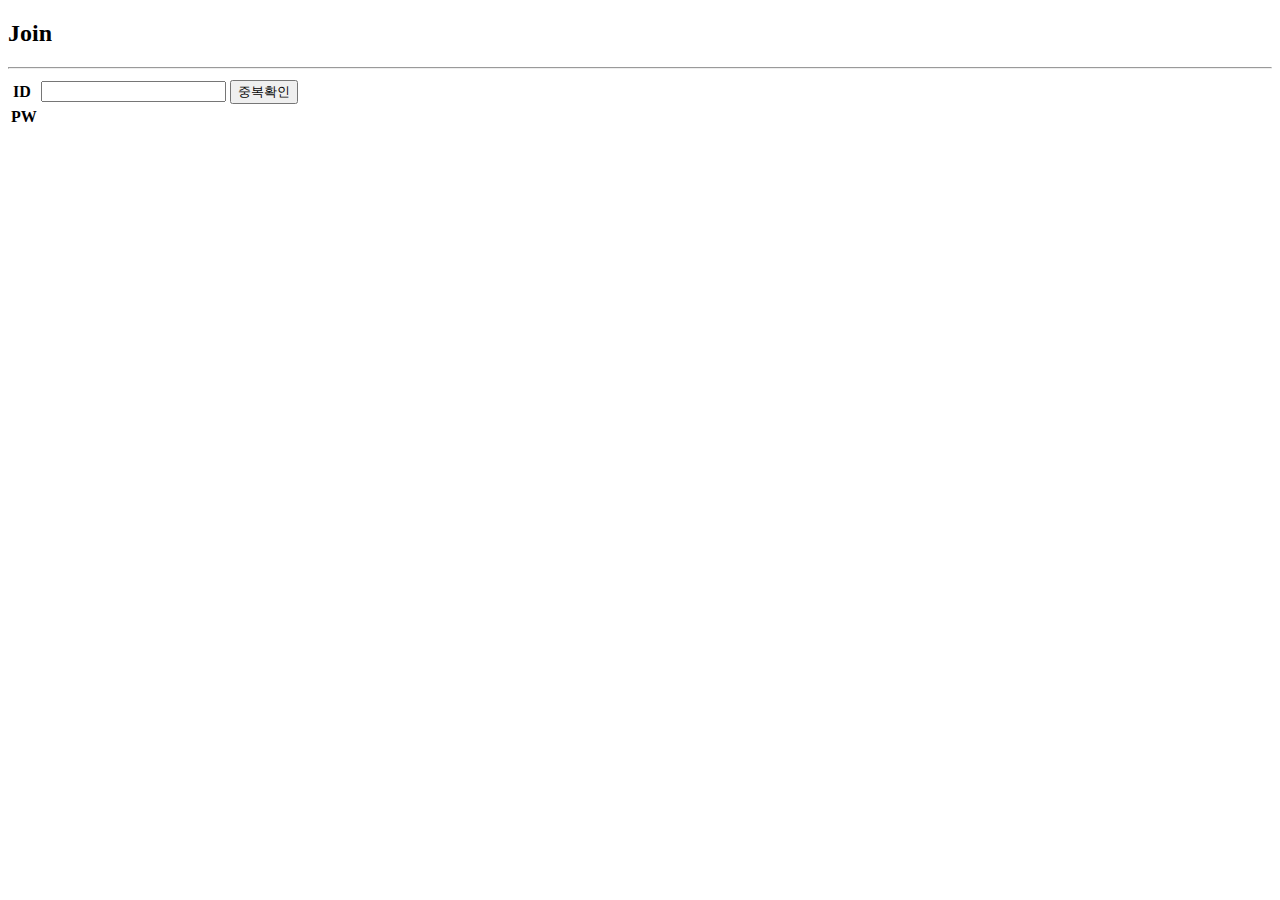
==== join.html @ fc3bdfd5 "mainpage, login, join 일부 HTML 작성" ====
<!DOCTYPE html>
<html lang="en">
<head>
    <meta charset="UTF-8">
    <meta name="viewport" content="width=device-width, initial-scale=1.0">
    <title>Document</title>
</head>
<body>
    <header></header>
    <section class="bar">
        <h2>Join</h2>
        <hr>
    </section>
    <table class="join_input">
        <tr>
            <th>
                ID
                <img src="" alt="">
            </th>
            <td>
                <input id="member_id" type="text">
                <input type="button" value="중복확인">
            </td>
        </tr>
        <tr>
            <th>
                PW
            </th>
        </tr>
        <tr></tr>
        <tr></tr>
        <tr></tr>
        <tr></tr>
    </table>
    <section></section>
    <section></section>
    <section></section>
    <footer></footer>
</body>
</html>
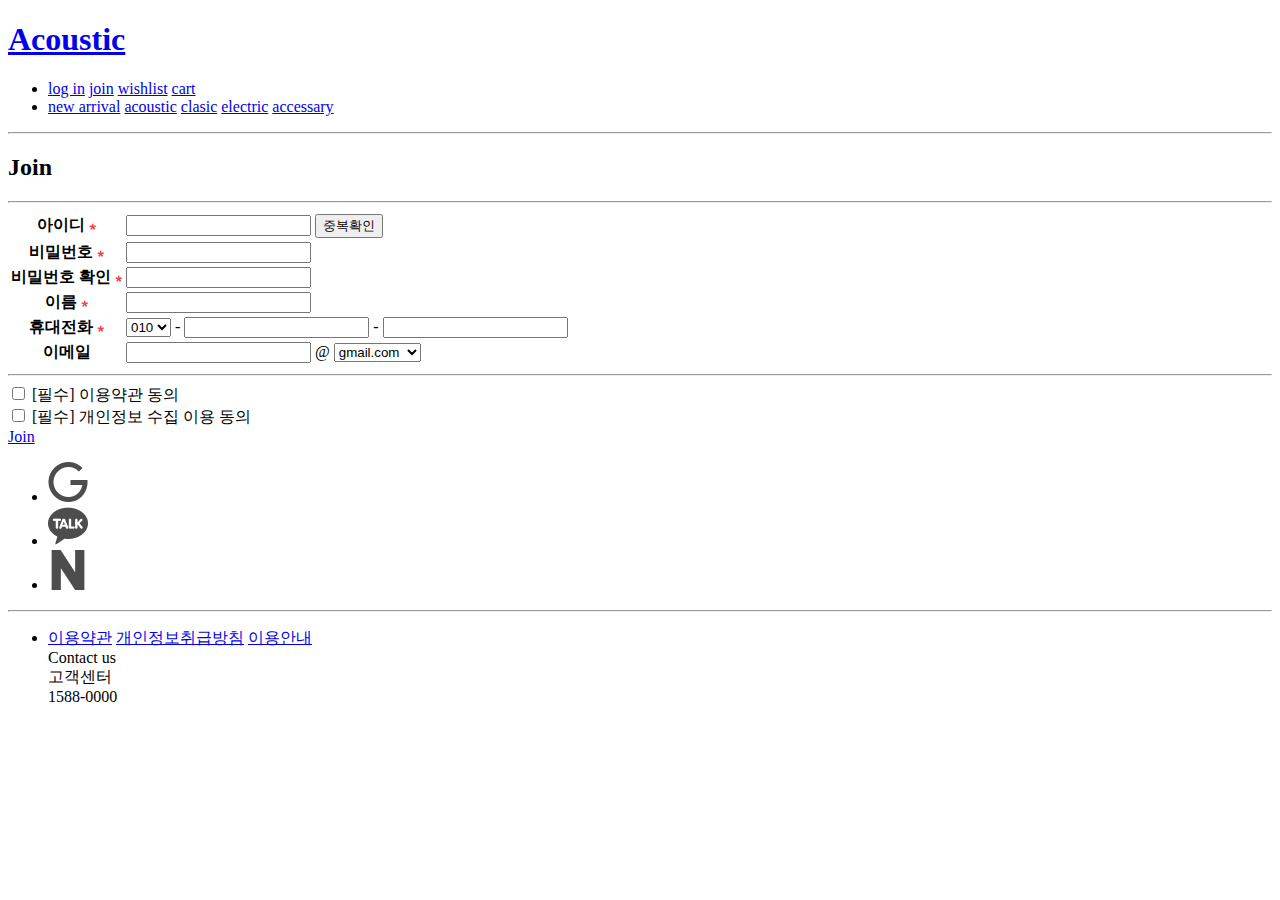
==== commit e5466fd6: "new arrival페이지 생성, 상품이미지폴더생성" ====
--- a/join.html
+++ b/join.html
@@ -6,35 +6,152 @@
     <title>Document</title>
 </head>
 <body>
-    <header></header>
-    <section class="bar">
+    <header>
+        <div class="container">
+            <h1><a href="MainPage.html">Acoustic</a></h1>
+            <nav>
+                <ul>
+                    <li>
+                        <a href="login.html">log in</a>
+                        <a href="join.html">join</a>
+                        <a href="wishlist.html">wishlist</a>
+                        <a href="cart.html">cart</a>
+                    </li>
+                    <li>
+                        <a href="new_arrival.html">new arrival</a>
+                        <a href="acoustic.html">acoustic</a>
+                        <a href="clasic.html">clasic</a>
+                        <a href="electric.html">electric</a>
+                        <a href="accessary.html">accessary</a>
+                    </li>
+                </ul>
+            </nav>
+        </div>
+        <hr>
+    </header>
+    <div class="bar">
         <h2>Join</h2>
         <hr>
+    </div>
+    <section class="join input">
+        <table>
+            <tr>
+                <th>
+                    아이디
+                    <img src="img/ico_required.gif" alt="필수입력">
+                </th>
+                <td>
+                    <input id="member_id" type="text">
+                    <input type="button" value="중복확인">
+                </td>
+            </tr>
+            <tr>
+                <th>
+                    비밀번호
+                    <img src="img/ico_required.gif" alt="필수입력">
+                </th>
+                <td>
+                    <input id="member_pw" type="password">
+                </td>
+            </tr>
+            <tr>
+                <th>
+                    비밀번호 확인
+                    <img src="img/ico_required.gif" alt="필수입력">
+                </th>
+                <td>
+                    <input id="member_pw_check" type="password">
+                </td>
+            </tr>
+            <tr>
+                <th>
+                    이름
+                    <img src="img/ico_required.gif" alt="필수입력">
+                </th>
+                <td>
+                    <input id="member_name" type="text">
+                </td>
+            </tr>
+            <tr>
+                <th>
+                    휴대전화
+                    <img src="img/ico_required.gif" alt="필수입력">
+                </th>
+                <td>
+                    <select name="member_phone" id="member_phone st">
+                        <option>010</option>
+                        <option>011</option>
+                        <option>017</option>
+                        <option>016</option>
+                        <option>070</option>
+                    </select>
+                    -
+                    <input id="member_phone mid" type="text">
+                    -
+                    <input id="member_phone end" type="text">
+                </td>
+            </tr>
+            <tr>
+                <th>
+                    이메일
+                </th>
+                <td>
+                    <input id="member_email" type="text">
+                    @
+                    <select name="member_email_domain" id="member_email domain">
+                        <option>gmail.com</option>
+                        <option>naver.com</option>
+                        <option>kakao.com</option>
+                        <option>daum.net</option>
+                    </select>
+                </td>
+            </tr>
+        </table>
+        <hr>
+        <div class="agree">
+            <input type="checkbox" name="terms_of_use" id="terms">
+            [필수] 이용약관 동의
+        </div>
+        <div class="agree">
+            <input type="checkbox" name="consent_to_collection_and_use" id="consent">
+            [필수] 개인정보 수집 이용 동의
+        </div>
+        <div class="join_btn">
+            <a href="#none" class="bk_btn_2" onclick="">Join</a>
+        </div>
+        <div class="social_join">
+            <ul>
+                <li>
+                    <a href="#" onclick="">
+                        <img src="img/social-1.png" alt="구글 회원가입">
+                    </a>
+                </li>
+                <li>
+                    <a href="#" onclick="">
+                        <img src="img/social-2.png" alt="카카오 회원가입">
+                    </a>
+                </li>
+                <li>
+                    <a href="#" onclick="">
+                        <img src="img/social-3.png" alt="네이버 회원가입">
+                    </a>
+                </li>
+            </ul>
+        </div>
     </section>
-    <table class="join_input">
-        <tr>
-            <th>
-                ID
-                <img src="" alt="">
-            </th>
-            <td>
-                <input id="member_id" type="text">
-                <input type="button" value="중복확인">
-            </td>
-        </tr>
-        <tr>
-            <th>
-                PW
-            </th>
-        </tr>
-        <tr></tr>
-        <tr></tr>
-        <tr></tr>
-        <tr></tr>
-    </table>
-    <section></section>
-    <section></section>
-    <section></section>
-    <footer></footer>
+    <footer>
+        <hr>
+        <ul>
+            <li>
+                <a href="#">이용약관</a>
+                <a href="#">개인정보취급방침</a>
+                <a href="#">이용안내</a>
+            </li>
+            <div class="contact_us">
+                <div>Contact us</div>
+                <div>고객센터</div><div>1588-0000</div>
+            </div>
+        </ul>
+    </footer>
 </body>
 </html>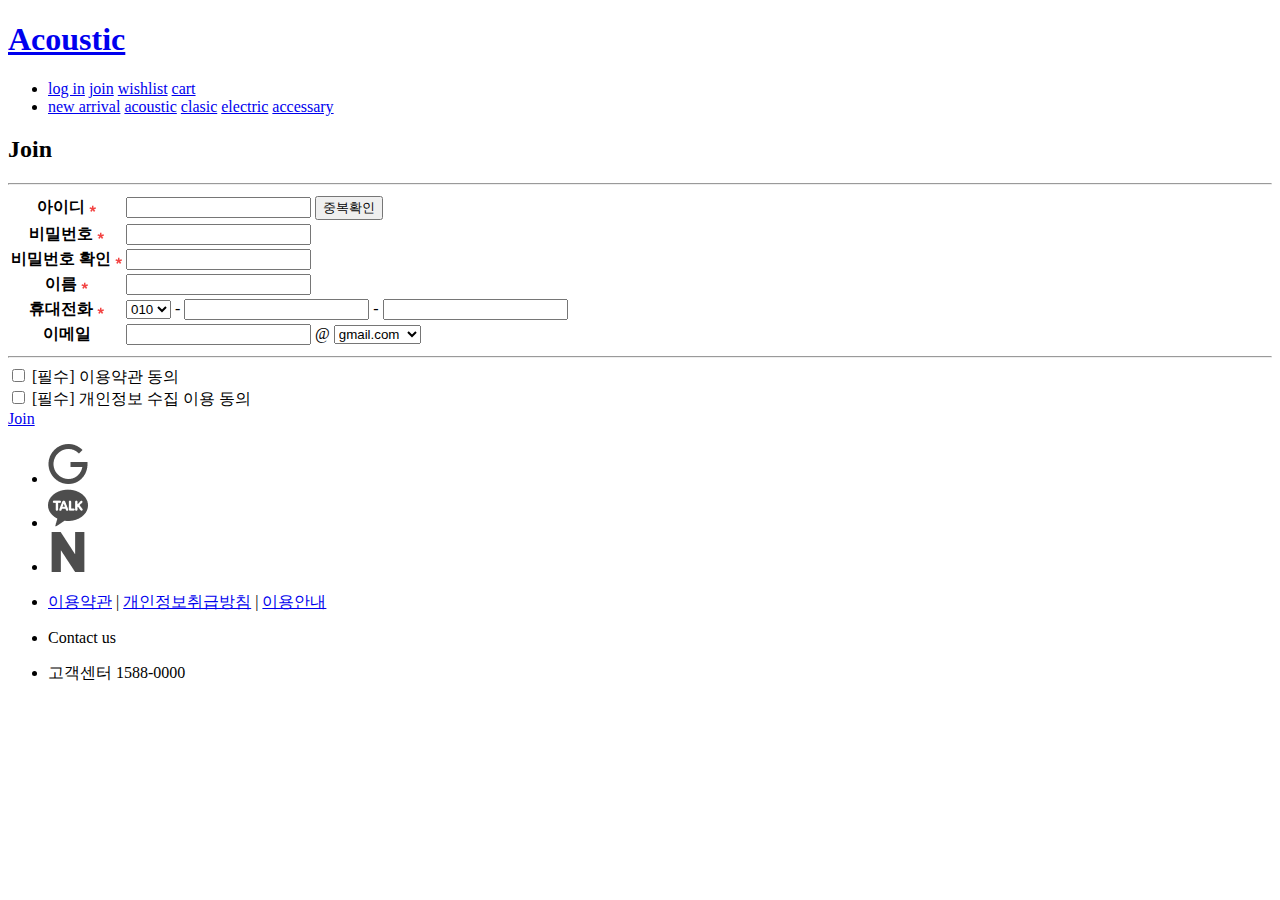
==== commit 99eaa4f6: "footer css 완성" ====
--- a/join.html
+++ b/join.html
@@ -7,17 +7,17 @@
 </head>
 <body>
     <header>
-        <div class="container">
-            <h1><a href="MainPage.html">Acoustic</a></h1>
+        <div class="container_h">
+            <h1><a href="index.html">Acoustic</a></h1>
             <nav>
-                <ul>
-                    <li>
+                <ul class="header_list">
+                    <li class="hd_member_tt">
                         <a href="login.html">log in</a>
                         <a href="join.html">join</a>
                         <a href="wishlist.html">wishlist</a>
                         <a href="cart.html">cart</a>
                     </li>
-                    <li>
+                    <li class="hd_page_tt">
                         <a href="new_arrival.html">new arrival</a>
                         <a href="acoustic.html">acoustic</a>
                         <a href="clasic.html">clasic</a>
@@ -27,10 +27,9 @@
                 </ul>
             </nav>
         </div>
-        <hr>
     </header>
     <div class="bar">
-        <h2>Join</h2>
+        <h2 class="head_tt">Join</h2>
         <hr>
     </div>
     <section class="join input">
@@ -140,18 +139,24 @@
         </div>
     </section>
     <footer>
-        <hr>
-        <ul>
-            <li>
-                <a href="#">이용약관</a>
-                <a href="#">개인정보취급방침</a>
-                <a href="#">이용안내</a>
-            </li>
-            <div class="contact_us">
-                <div>Contact us</div>
-                <div>고객센터</div><div>1588-0000</div>
-            </div>
-        </ul>
+        <div class="container_f">
+            <ul class="footer_list">
+                <li class="terms_f">
+                <a href="#" class="footer_tt_1">이용약관</a>
+                |
+                <a href="#" class="footer_tt_2">개인정보취급방침</a>
+                |
+                <a href="#" class="footer_tt_3">이용안내</a>
+                </li>
+                <li class="contact_us_tt">
+                    <p>Contact us</p>
+                </li>
+                <li class="csnum">
+                    <span class="cs">고객센터 </span>
+                    <span class="num">1588-0000</span>
+                </li>
+            </ul>
+        </div>
     </footer>
 </body>
 </html>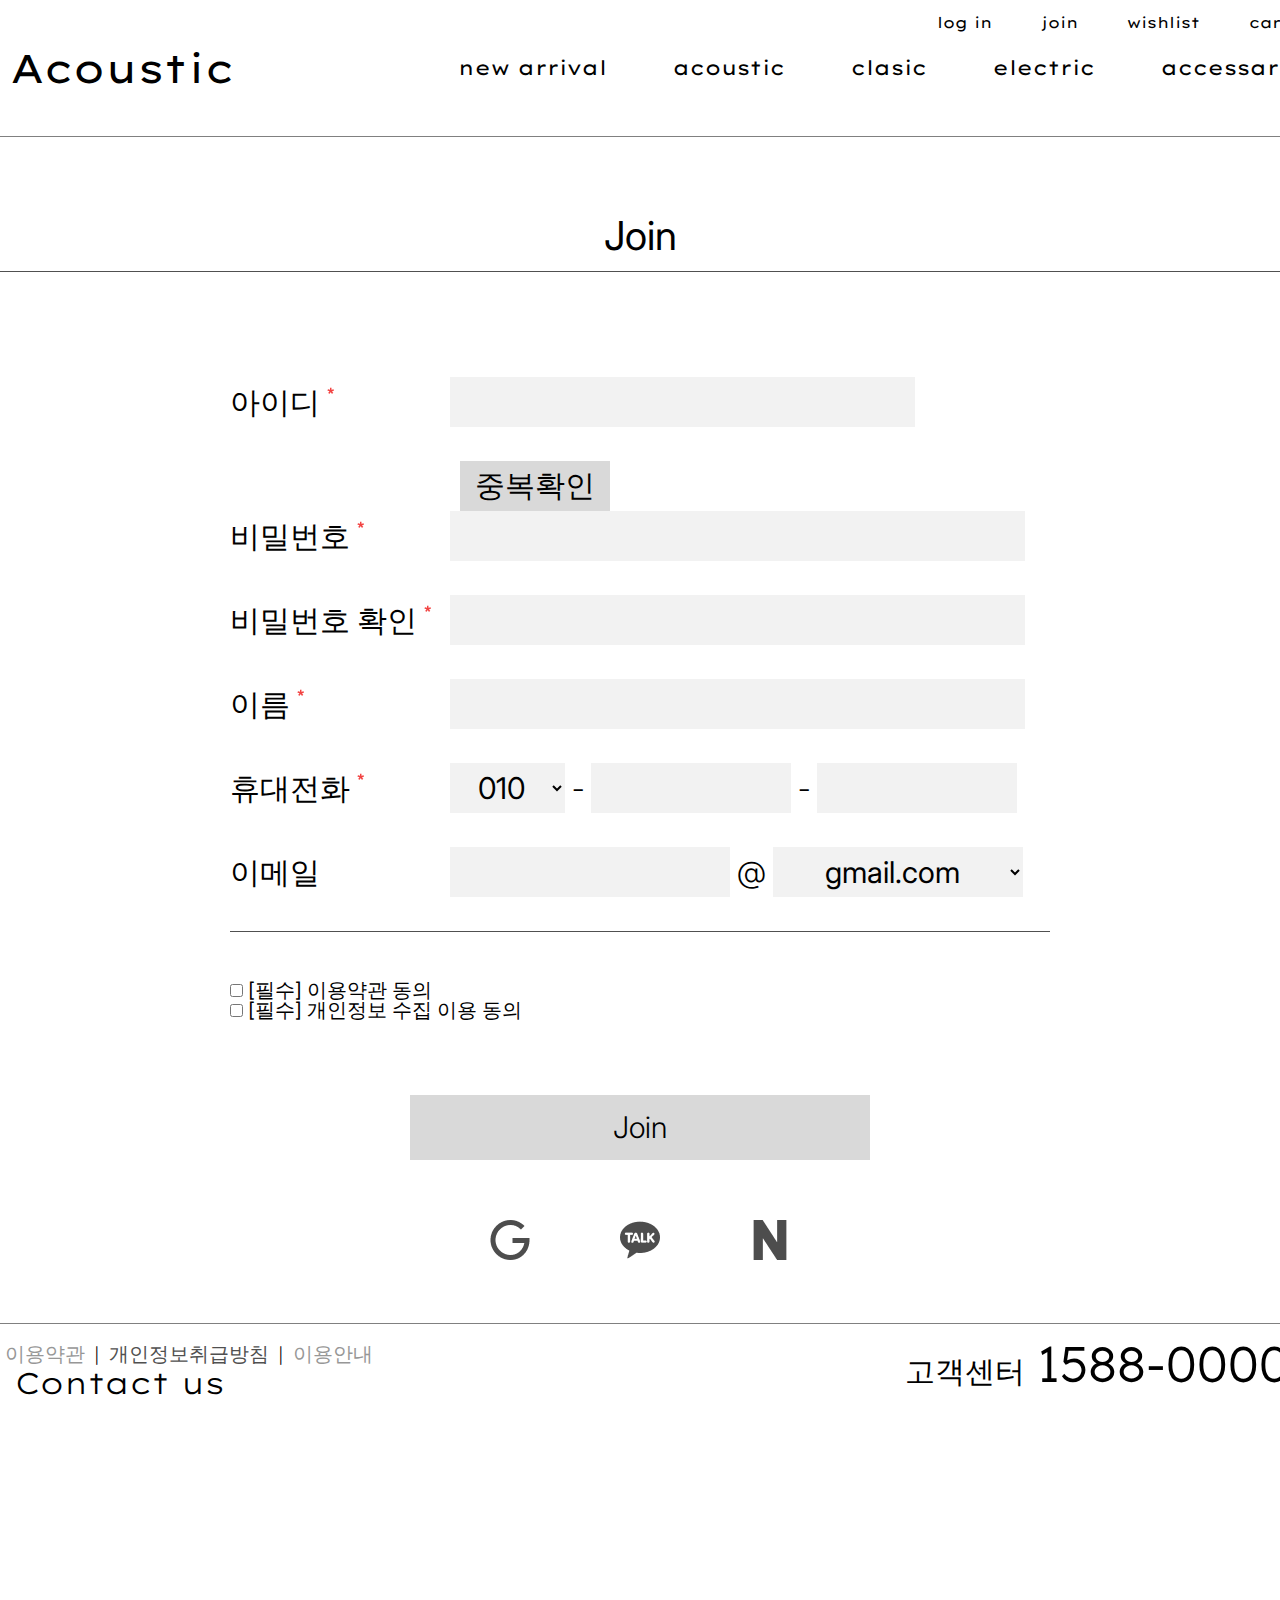
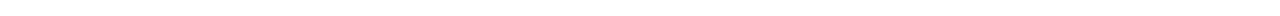
==== commit c6ae1f88: "join page css 완료" ====
--- a/join.html
+++ b/join.html
@@ -3,7 +3,8 @@
 <head>
     <meta charset="UTF-8">
     <meta name="viewport" content="width=device-width, initial-scale=1.0">
-    <title>Document</title>
+    <link rel="stylesheet" href="css/common.css">
+    <title>Acoustic</title>
 </head>
 <body>
     <header>
@@ -30,11 +31,10 @@
     </header>
     <div class="bar">
         <h2 class="head_tt">Join</h2>
-        <hr>
     </div>
-    <section class="join input">
+    <section class="join_input">
         <table>
-            <tr>
+            <tr class="join_id">
                 <th>
                     아이디
                     <img src="img/ico_required.gif" alt="필수입력">
@@ -44,7 +44,7 @@
                     <input type="button" value="중복확인">
                 </td>
             </tr>
-            <tr>
+            <tr class="join_pw">
                 <th>
                     비밀번호
                     <img src="img/ico_required.gif" alt="필수입력">
@@ -53,7 +53,7 @@
                     <input id="member_pw" type="password">
                 </td>
             </tr>
-            <tr>
+            <tr class="join_pw_ck">
                 <th>
                     비밀번호 확인
                     <img src="img/ico_required.gif" alt="필수입력">
@@ -62,7 +62,7 @@
                     <input id="member_pw_check" type="password">
                 </td>
             </tr>
-            <tr>
+            <tr class="join_name">
                 <th>
                     이름
                     <img src="img/ico_required.gif" alt="필수입력">
@@ -71,13 +71,13 @@
                     <input id="member_name" type="text">
                 </td>
             </tr>
-            <tr>
+            <tr class="join_num">
                 <th>
                     휴대전화
                     <img src="img/ico_required.gif" alt="필수입력">
                 </th>
                 <td>
-                    <select name="member_phone" id="member_phone st">
+                    <select name="member_phone" id="member_phone_st">
                         <option>010</option>
                         <option>011</option>
                         <option>017</option>
@@ -85,19 +85,19 @@
                         <option>070</option>
                     </select>
                     -
-                    <input id="member_phone mid" type="text">
+                    <input id="member_phone_mid" type="text">
                     -
-                    <input id="member_phone end" type="text">
+                    <input id="member_phone_end" type="text">
                 </td>
             </tr>
-            <tr>
+            <tr class="join_mail">
                 <th>
                     이메일
                 </th>
                 <td>
                     <input id="member_email" type="text">
                     @
-                    <select name="member_email_domain" id="member_email domain">
+                    <select name="member_email_domain" id="member_email_domain">
                         <option>gmail.com</option>
                         <option>naver.com</option>
                         <option>kakao.com</option>
@@ -106,18 +106,19 @@
                 </td>
             </tr>
         </table>
-        <hr>
         <div class="agree">
-            <input type="checkbox" name="terms_of_use" id="terms">
-            [필수] 이용약관 동의
+            <div>
+                <input type="checkbox" name="terms_of_use" id="terms">
+                [필수] 이용약관 동의
+            </div>
+            <div>
+                <input type="checkbox" name="consent_to_collection_and_use" id="consent">
+                [필수] 개인정보 수집 이용 동의
+            </div>
         </div>
-        <div class="agree">
-            <input type="checkbox" name="consent_to_collection_and_use" id="consent">
-            [필수] 개인정보 수집 이용 동의
-        </div>
-        <div class="join_btn">
-            <a href="#none" class="bk_btn_2" onclick="">Join</a>
-        </div>
+            <div class="join_btn">
+                <a href="#none" class="bk_btn_2" onclick="">Join</a>
+            </div>
         <div class="social_join">
             <ul>
                 <li>
--- a/css/common.css
+++ b/css/common.css
@@ -0,0 +1,637 @@
+@import url(normalize.css);
+@import url(reset.css);
+@import url('https://fonts.googleapis.com/css2?family=Inter&family=Lexend&family=Lexend+Deca:wght@300&family=Lexend+Exa&family=Lexend+Giga:wght@200;300;400;600;700&family=Lexend+Mega:wght@600&display=swap');
+
+/* 레이아웃 */
+section,
+footer {
+    width: 1280px;
+    margin: 0 auto;
+}
+
+/* 제목 위계 */
+body {
+    font-size: 40px;
+    font-family: 'Lexend Giga', sans-serif;
+}
+
+.hd_member_tt {
+    font-size: 15px;
+    line-height: 26px;
+}
+
+.hd_page_tt {
+    font-size: 20px;
+    line-height: 26px;
+}
+
+.banner_tt {
+    font-size: 50px;
+    font-family: 'Lexend Exa' sans-serif;
+}
+
+.banner_hl {
+    font-size: 90px;
+    font-family: 'Lexend Mega', sans-serif;
+    font-weight: 600;
+}
+
+.banner_samall {
+    font-size: 40px;
+}
+
+.bestSeller_tt {
+    font-size: 50px;
+}
+
+.head_tt {
+    font-family: 'Inter', sans-serif;
+}
+
+.footer_list {
+    font-size: 20px;
+    font-weight: 200;
+}
+
+.contact_us_tt {
+    font-size: 30px;
+    font-weight: 300;
+    line-height: 38px;
+}
+
+.cs {
+    font-size: 30px;
+    font-weight: 300;
+}
+
+.num {
+    font-size: 50px;
+    font-family: Lexend Deca;
+    font-weight: 300;
+}
+
+.name {
+    font-size: 20px;
+}
+
+.spac_line {
+    font-size: 15px;
+}
+
+.price {
+    font-size: 30px;
+}
+
+.login_input_tt {
+    font-size: 30px;
+}
+
+.login_btn {
+    font-size: 40px;
+}
+
+.not_login {
+    font-size: 20px;
+    font-family: Lexend;
+    font-weight: 400;
+}
+
+.login_btn {
+    font-size: 40px;
+    font-family: Lexend Exa;
+    font-weight: 400;
+}
+
+.agree {
+    font-size: 20px;
+    font-family: Inter;
+    font-weight: 400;
+}
+
+.join_input {
+    font-size: 30px;
+    font-family: Inter;
+    font-weight: 300;
+}
+
+/* 헤더 */
+header {
+    position: relative;
+    width: 1920px auto;
+    flex-shrink: 0;
+    padding: 5px;
+    border-bottom: 1px solid gray;
+    align-items: center;
+}
+
+.container_h {
+    width: 1280px;
+    margin: 0 auto;
+    display: flex;
+    justify-content: space-between;
+    align-items: center;
+    position: relative;
+    padding: 5px;
+}
+
+.header_list {
+    height: 116px;
+}
+
+.hd_page_tt {
+    position: absolute;
+    top: 50%;
+    right: 0;
+    transform: translateY(-50%);
+    white-space: nowrap;
+    padding-left: 58px;
+    max-width: 80%;
+    overflow: hidden;
+    text-overflow: ellipsis;
+}
+
+.hd_page_tt a {
+    padding-left: 58px;
+}
+
+.hd_member_tt a {
+    padding-left: 43px;
+}
+
+/* footer */
+footer {
+    position: relative;
+    margin-top: 63.5px;
+    width: 1920px auto;
+    border-top: 1px solid gray;
+    padding: 5px;
+    align-items: center;
+    flex-shrink: 0;
+}
+
+.container_f {
+    margin-top: 15px;
+}
+
+.footer_list {
+    width: 1280px;
+    height: 267px;
+}
+
+.terms_f {
+    margin-right: 10px;
+}
+
+.contact_us_tt {
+    margin-left: 10px;
+}
+
+.footer_tt_1,
+.footer_tt_3 {
+    color: #979797;
+}
+
+.footer_tt_2 {
+    color: #505050;
+}
+
+.csnum {
+    position: absolute;
+    right: 0;
+    top: 15px;
+}
+
+/* indexpage*/
+/* 베너 */
+.banner {
+    width: 1280px;
+    height: 600;
+}
+
+.material-symbols-outlined {
+    font-family: 'Material Icons Outlined';
+    font-size: 24px;
+    font-weight: normal;
+    font-style: normal;
+    font-display: block;
+    white-space: nowrap;
+    word-wrap: normal;
+    direction: ltr;
+}
+
+.slick-prev,
+.slick-next {
+    position: absolute;
+    top: 50%;
+    transform: translateY(-50%);
+    z-index: 1;
+    font-size: 0;
+    line-height: 0;
+    cursor: pointer;
+    transition: all .3s ease;
+    width: 50px;
+    height: 50px;
+    padding: 0;
+    border: none;
+    outline: none;
+    background-color: transparent;
+}
+
+.slick-prev:hover,
+.slick-next:hover {
+    background-color: rgba(0, 0, 0, 0.3);
+    color: #fff;
+}
+
+.slick-prev:before,
+.slick-next:before {
+    font-family: "Material Icons Outlined";
+    font-weight: normal;
+    font-style: normal;
+    font-size: 24px;
+    display: inline-block;
+    width: 1em;
+    margin-right: 0.25em;
+    text-transform: none;
+    line-height: 1;
+    content: attr(data-icon);
+    color: #000;
+}
+
+.slick-prev {
+    left: 20px;
+}
+
+.slick-prev:before {
+    content: "chevron_left";
+}
+
+.slick-next {
+    right: 20px;
+}
+
+.slick-next:before {
+    content: "chevron_right";
+}
+
+.slick-dots {
+    display: none;
+}
+
+.banner {
+    position: relative;
+    padding-top: 63.5px;
+}
+
+.banner_tt_1 {
+    position: absolute;
+    top: 20%;
+    left: 55%;
+    transform: translate(-50%, -50%);
+    font-size: 24px;
+    color: #fff;
+}
+
+.banner_tt_2 {
+    position: absolute;
+    top: 30%;
+    left: 83%;
+    transform: translate(-50%, -50%);
+    font-size: 24px;
+    color: #000;
+}
+
+.banner_tt_3 {
+    position: absolute;
+    top: 30%;
+    left: 70%;
+    transform: translate(-50%, -50%);
+    font-size: 24px;
+    color: #fff;
+}
+
+.event_tt_1 {
+    font-size: 25px;
+    font-weight: 200;
+    line-height: 26px;
+}
+
+.event_tt_2 {
+    font-size: 30px;
+    font-weight: 300;
+    line-height: 40px;
+}
+
+.event_tt_3 {
+    font-size: 60px;
+    font-weight: 700;
+    line-height: 75px;
+}
+
+/* features */
+.features {
+    position: relative;
+    padding-top: 63.5px;
+}
+
+.feature_list {
+    display: flex;
+    flex-direction: row;
+    justify-content: center;
+    gap: 50px;
+}
+
+.feature_list>li {
+    display: flex;
+    justify-content: center;
+    align-items: center;
+    width: 615px;
+    height: 476px;
+    overflow: hidden;
+    position: relative;
+}
+
+.feature_list>li>p {
+    position: absolute;
+    bottom: 5%;
+    color: #fff;
+}
+
+.gradientOverlay {
+    position: absolute;
+    top: 0;
+    left: 0;
+    width: 100%;
+    height: 100%;
+    background-image: linear-gradient(to bottom, rgba(0, 0, 0, 0), rgba(0, 0, 0, 0.5));
+    pointer-events: none;
+}
+
+.feature_list>li>img {
+    width: 100%;
+    height: auto;
+    box-sizing: border-box;
+}
+
+/* best seller */
+.bestSeller {
+    padding-top: 63.5px;
+}
+
+.best_seller_slide {
+    padding-top: 30px;
+}
+
+.name,
+.spac,
+.price {
+    padding-top: 15px;
+}
+
+.name {
+    line-height: 1;
+}
+
+.spac_line {
+    height: 150px;
+    margin-top: 15px;
+    padding-top: 15px;
+    line-height: 1.5;
+    position: relative;
+}
+
+.spac_line::before {
+    content: "";
+    position: absolute;
+    top: 0;
+    left: 3%;
+    width: 80%;
+    height: 1px;
+    background-color: gray;
+}
+
+.bs_itemList>.thumbnail>a>img {
+    width: 420px;
+    height: 420px;
+    overflow: hidden;
+}
+
+.price {
+    position: relative;
+}
+
+.price::before {
+    content: "";
+    position: absolute;
+    top: 0;
+    left: 3%;
+    width: 80%;
+    height: 1px;
+    background-color: gray;
+}
+
+/* 이벤트 */
+.event {
+    margin-top: 63.5px;
+    width: 1280px;
+    height: 230px;
+    display: flex;
+    align-items: center;
+    position: relative;
+    overflow: hidden;
+    background-color: #FBF1CE;
+}
+
+.event_tt {
+    text-align: left;
+    margin-left: 80px;
+
+}
+
+.eventImg {
+    position: absolute;
+    height: auto;
+    top: 85%;
+    right: -20.5%;
+    transform: translate(-50%, -50%);
+    size: 45%;
+}
+
+/* common page */
+.bar {
+    width: 1280px;
+    text-align: center;
+    margin: 0 auto;
+    border-bottom: 1px solid #505050;
+    padding-top: 63.5px;
+}
+
+.head_tt {
+    padding: 15px;
+}
+
+/* login page */
+.login_input {
+    padding-top: 30px;
+    text-align: center;
+    width: 690px;
+    align-items: center;
+}
+
+.login_input_tt {
+    width: 690px;
+    align-items: center;
+}
+
+.login_input_tt tr td input {
+    width: 560px;
+    height: 50px;
+    background-color: #F2F2F2;
+    border: 0px;
+    margin-top: 34px;
+}
+
+.login_btn {
+    width: 360px;
+    height: 65px;
+    background-color: #D9D9D9;
+    margin: 75px auto 0;
+    display: flex;
+    justify-content: center;
+    align-items: center;
+}
+
+.not_login {
+    margin: 0;
+    padding: 0;
+    display: flex;
+    justify-content: center;
+    padding-top: 10px;
+}
+
+.not_login li,
+.not_login li a {
+    color: #979797;
+}
+
+.social_login ul {
+    display: flex;
+    justify-content: center;
+    padding-top: 60px;
+}
+
+.social_login ul li {
+    padding-left: 90px;
+}
+
+.social_login ul li:first-child {
+    padding-left: 0;
+}
+
+/* join page */
+
+.join_input {
+    width: 820px;
+    margin-top: 105px;
+}
+
+.join_input table {
+    border-bottom: 1px solid #505050;
+}
+
+.join_input tr th {
+    width: 220px;
+    height: 60px;
+    text-align: left;
+}
+
+.join_input tr td {
+    width: auto;
+}
+
+.join_input tr td input {
+    width: auto;
+}
+
+#member_id,
+#member_pw,
+#member_pw_check,
+#member_name,
+#member_phone_mid,
+#member_phone_end,
+#member_email {
+    margin-bottom: 34px;
+    background-color: #F2F2F2;
+    border: 0px;
+    height: 50px;
+    padding: 0px;
+}
+
+#member_pw,
+#member_pw_check,
+#member_name {
+    width: 575px;
+}
+
+#member_phone_mid,
+#member_phone_end{
+    width: 200px;
+}
+
+#member_email {
+    width: 280px;
+}
+
+.join_id td input:nth-of-type(2) {
+    margin-left: 10px;
+    width: 150px;
+    height: 50px;
+    border: 0px;
+    background-color: #D9D9D9;
+}
+
+#member_phone_st {
+    width: 115px;
+    text-align: center;
+    border: 0px;
+    background-color: #F2F2F2;
+    height: 50px;
+    padding: 0px;
+}
+
+#member_email_domain {
+    width: 250px;
+    text-align: center;
+    border: 0px;
+    background-color: #F2F2F2;
+    height: 50px;
+    padding: 0px;
+}
+
+.agree {
+    margin: 48px auto 0;
+}
+
+.join_btn {
+    width: 460px;
+    height: 65px;
+    background-color: #D9D9D9;
+    margin: 75px auto 0;
+    display: flex;
+    justify-content: center;
+    align-items: center;
+}
+
+.social_join ul {
+    display: flex;
+    justify-content: center;
+    padding-top: 60px;
+}
+
+.social_join ul li {
+    padding-left: 90px;
+}
+
+.social_join ul li:first-child {
+    padding-left: 0;
+}